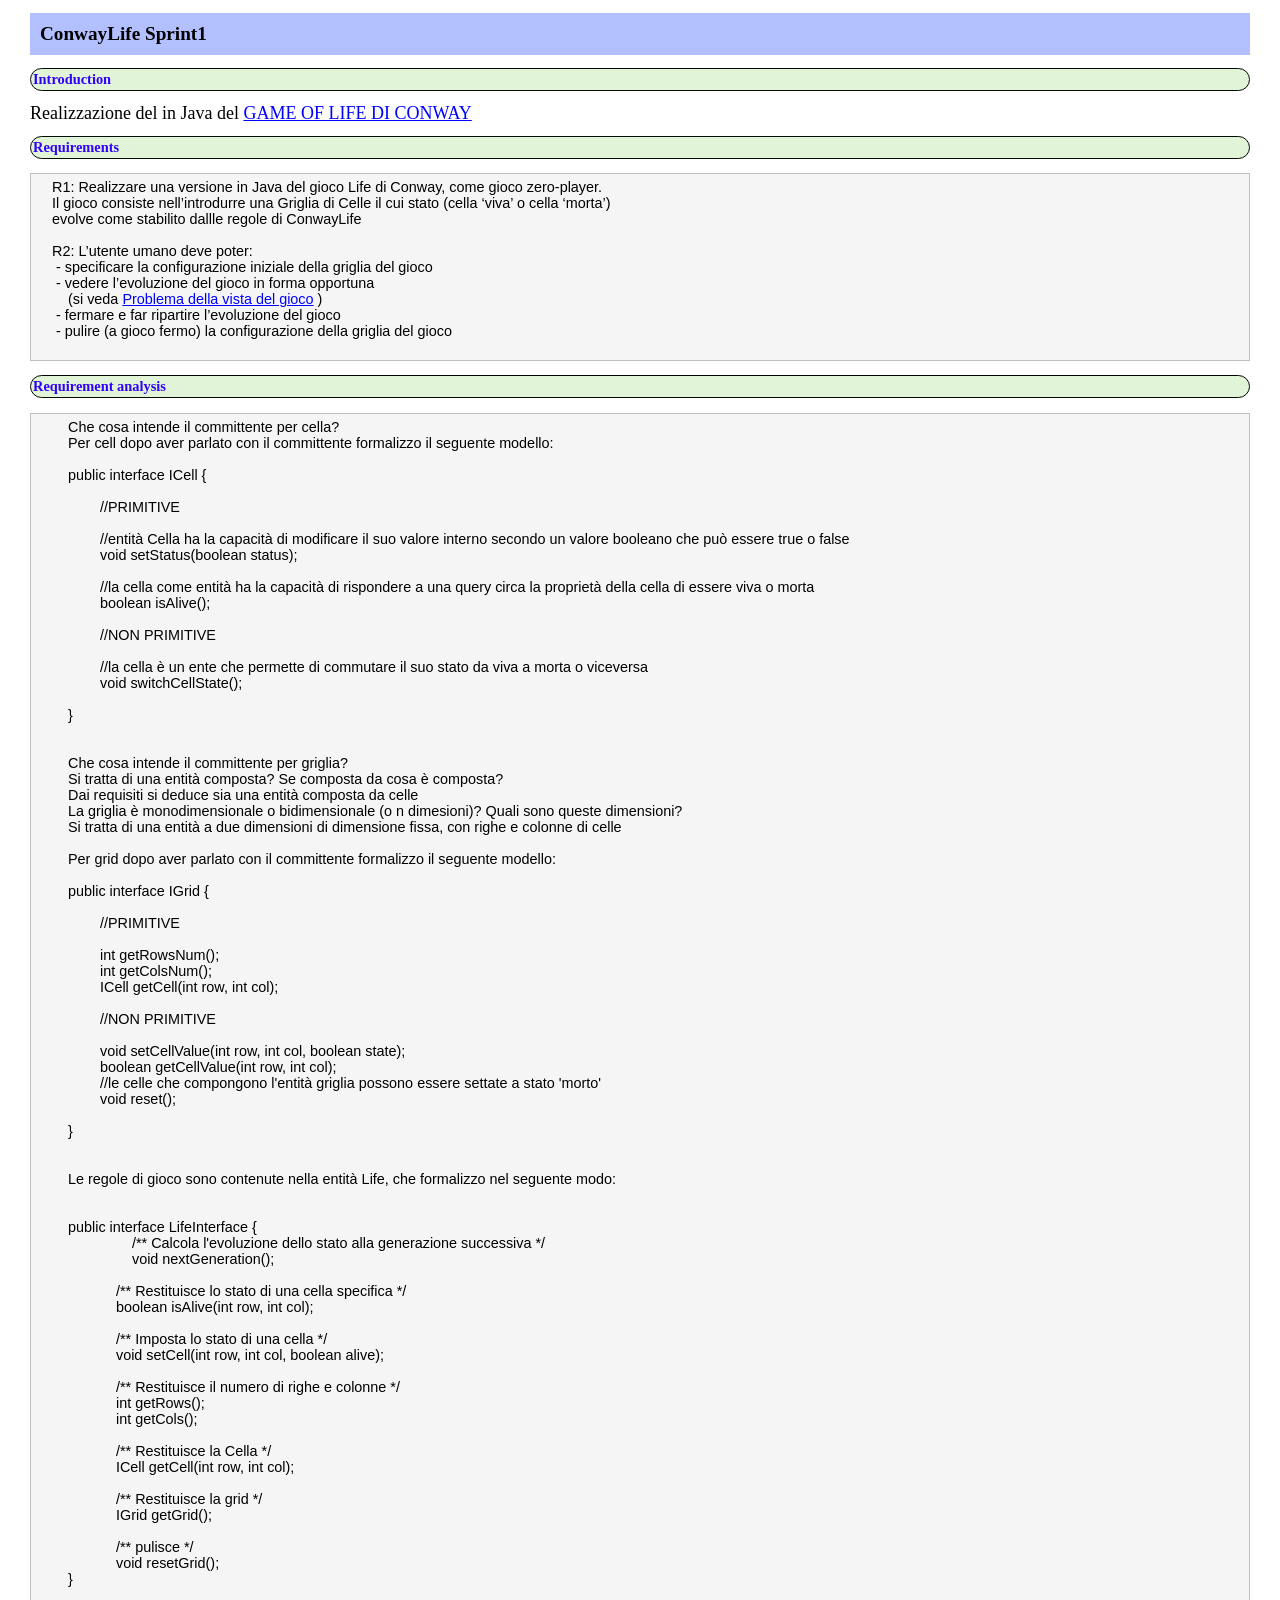
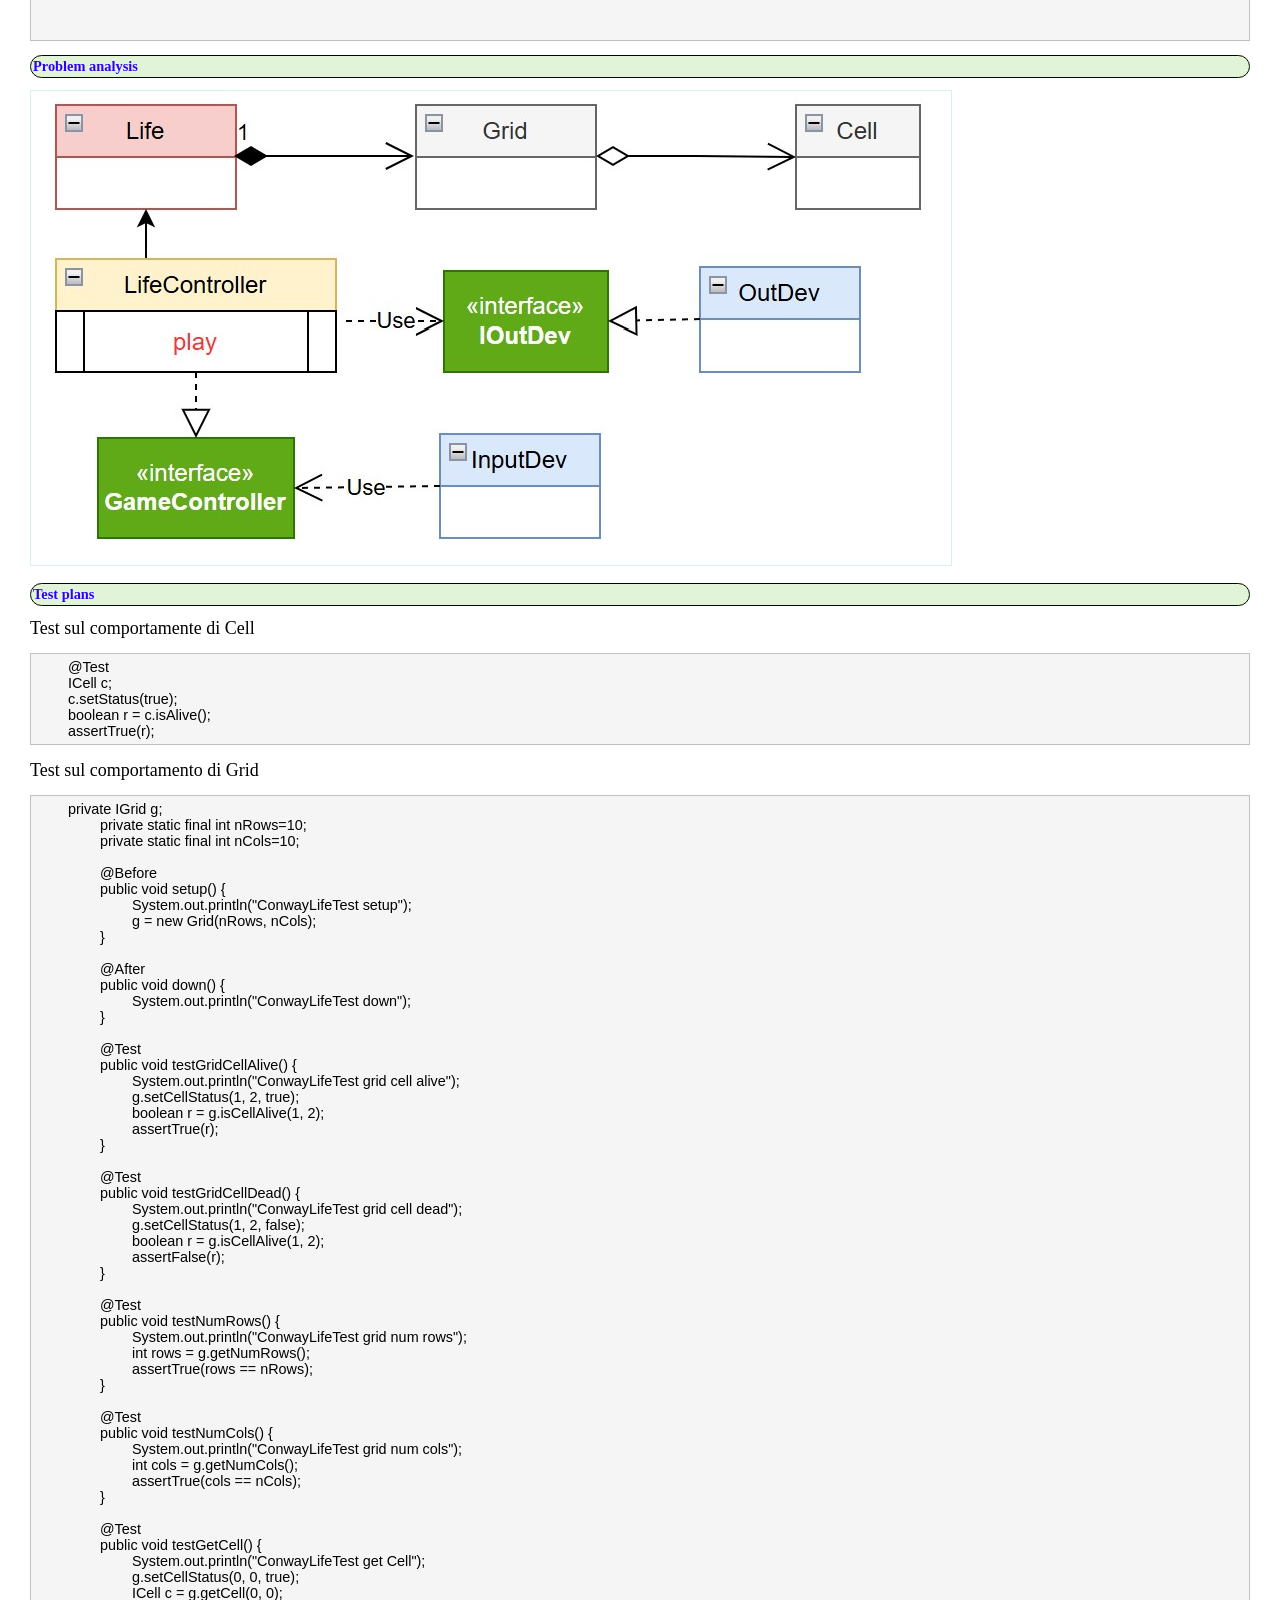
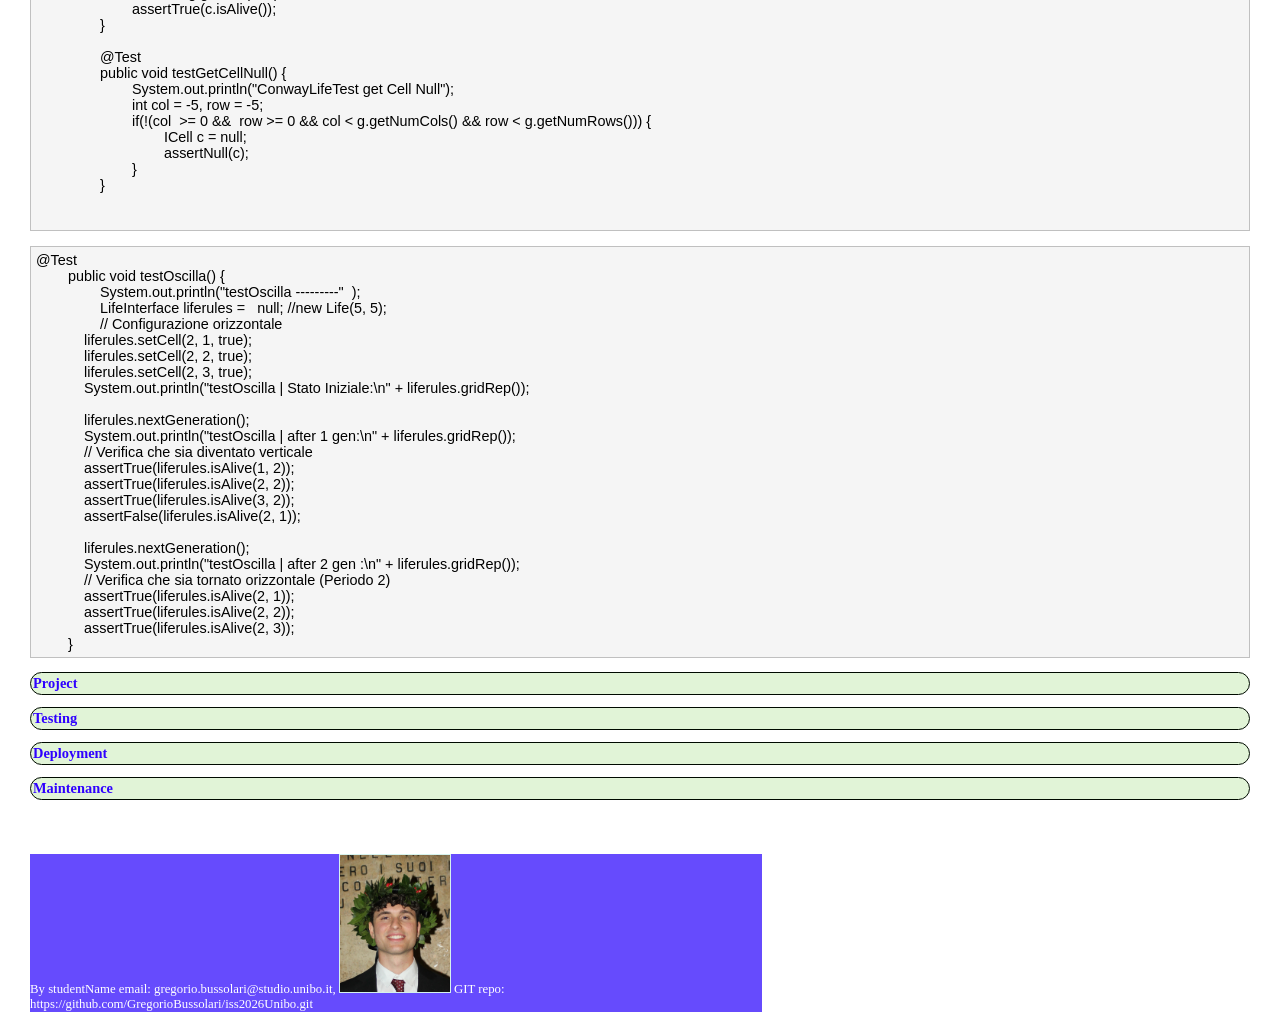
==== docs/chronicle/conway26Java_v0.html @ 1294dceb "Sprint2+InizioServizi" ====
<!DOCTYPE html PUBLIC "-//W3C//DTD HTML 4.01//EN" "http://www.w3.org/TR/html4/strict.dtd">
<html>
<head>

<link rel="stylesheet" type="text/css" href="css/mystyle.css">
<!--
    <script type="text/javascript" src="../css/issStyle.js"></script>
-->
    
</head>
   
<title>conway26Java_v0</title></head>
    

<body>
<div id="top">
<h1>ConwayLife Sprint1</h1>
</div>  

<div class="body">  

<h2>Introduction</h2>
Realizzazione del  in Java del
<a href='https://anatali.github.io/issLab2026/_static/docs/Protobook.pdf#chapter.6'>GAME OF LIFE DI CONWAY</a>
 
<h2>Requirements</h2>

 
<!-- <div class="remark"> -->
<pre>
    R1: Realizzare una versione in Java del gioco Life di Conway, come gioco zero-player. 
    Il gioco consiste nell’introdurre una Griglia di Celle il cui stato (cella ‘viva’ o cella ‘morta’) 
    evolve come stabilito dallle regole di ConwayLife

    R2: L’utente umano deve poter:
     - specificare la configurazione iniziale della griglia del gioco	
     - vedere l’evoluzione del gioco in forma opportuna 
        (si veda <a href='https://anatali.github.io/issLab2026/_static/docs/Protobook.pdf#section.6.3'>Problema della vista del gioco</a> )
     - fermare e far ripartire l’evoluzione del gioco
     - pulire (a gioco fermo) la configurazione della griglia del gioco

</pre>
 

 

<h2>Requirement analysis</h2>
<!-- <div class="remark"> -->
<pre>
	Che cosa intende il committente per cella?
	Per cell dopo aver parlato con il committente formalizzo il seguente modello:<br> 
	public interface ICell {
		
		//PRIMITIVE
		
		//entità Cella ha la capacità di modificare il suo valore interno secondo un valore booleano che può essere true o false
		void setStatus(boolean status);
		
		//la cella come entità ha la capacità di rispondere a una query circa la proprietà della cella di essere viva o morta
		boolean isAlive();
		
		//NON PRIMITIVE
		
		//la cella è un ente che permette di commutare il suo stato da viva a morta o viceversa
		void switchCellState();
		
	}<br>
	
	Che cosa intende il committente per griglia? 
	Si tratta di una entità composta? Se composta da cosa è composta?
	Dai requisiti si deduce sia una entità composta da celle
	La griglia è monodimensionale o bidimensionale (o n dimesioni)? Quali sono queste dimensioni?
	Si tratta di una entità a due dimensioni di dimensione fissa, con righe e colonne di celle
	
	Per grid dopo aver parlato con il committente formalizzo il seguente modello:<br>
	public interface IGrid {
		
		//PRIMITIVE
		
		int getRowsNum();
		int getColsNum();
		ICell getCell(int row, int col);
		
		//NON PRIMITIVE
		
		void setCellValue(int row, int col, boolean state);
		boolean getCellValue(int row, int col);
		//le celle che compongono l'entità griglia possono essere settate a stato 'morto'
		void reset();
		
	}<br>
	
	Le regole di gioco sono contenute nella entità Life, che formalizzo nel seguente modo:<br>

	public interface LifeInterface {
			/** Calcola l'evoluzione dello stato alla generazione successiva */
			void nextGeneration();

		    /** Restituisce lo stato di una cella specifica */
		    boolean isAlive(int row, int col);

		    /** Imposta lo stato di una cella */
		    void setCell(int row, int col, boolean alive);

		    /** Restituisce il numero di righe e colonne */
		    int getRows();
		    int getCols();
		    
		    /** Restituisce la Cella */
		    ICell getCell(int row, int col);
		    
		    /** Restituisce la grid */
		    IGrid getGrid();
		    
		    /** pulisce */
		    void resetGrid();
	}

	
	
</pre>


<h2>Problem analysis</h2>
<img src="./img/LifeGameJava+.jpg">

<h2>Test plans</h2> 
<!-- <div class="remark"> -->
Test sul comportamente di Cell
<pre>
	@Test
	ICell c;
	c.setStatus(true);
	boolean r = c.isAlive();
	assertTrue(r);
</pre>

Test sul comportamento di Grid
<pre>
	private IGrid g;
		private static final int nRows=10;
		private static final int nCols=10;
		
		@Before
		public void setup() {
			System.out.println("ConwayLifeTest setup");
			g = new Grid(nRows, nCols);
		}
		
		@After
		public void down() {
			System.out.println("ConwayLifeTest down");
		}
		
		@Test
		public void testGridCellAlive() {
			System.out.println("ConwayLifeTest grid cell alive");
			g.setCellStatus(1, 2, true);
			boolean r = g.isCellAlive(1, 2);
			assertTrue(r);
		}
		
		@Test
		public void testGridCellDead() {
			System.out.println("ConwayLifeTest grid cell dead");
			g.setCellStatus(1, 2, false);
			boolean r = g.isCellAlive(1, 2);
			assertFalse(r);
		}
		
		@Test
		public void testNumRows() {
			System.out.println("ConwayLifeTest grid num rows");
			int rows = g.getNumRows();
			assertTrue(rows == nRows);
		}
		
		@Test
		public void testNumCols() {
			System.out.println("ConwayLifeTest grid num cols");
			int cols = g.getNumCols();
			assertTrue(cols == nCols);
		}
		
		@Test
		public void testGetCell() {
			System.out.println("ConwayLifeTest get Cell");
			g.setCellStatus(0, 0, true);
			ICell c = g.getCell(0, 0);
			assertTrue(c.isAlive());
		}
		
		@Test
		public void testGetCellNull() {
			System.out.println("ConwayLifeTest get Cell Null");
			int col = -5, row = -5;
			if(!(col  >= 0 &&  row >= 0 && col < g.getNumCols() && row < g.getNumRows())) {
				ICell c = null;
				assertNull(c);
			}
		}
		
		
</pre>

<pre>
@Test
	public void testOscilla() {
		System.out.println("testOscilla ---------"  );
		LifeInterface liferules =   null; //new Life(5, 5);
		// Configurazione orizzontale
	    liferules.setCell(2, 1, true); 
	    liferules.setCell(2, 2, true);
	    liferules.setCell(2, 3, true);
	    System.out.println("testOscilla | Stato Iniziale:\n" + liferules.gridRep());

	    liferules.nextGeneration();
	    System.out.println("testOscilla | after 1 gen:\n" + liferules.gridRep());
	    // Verifica che sia diventato verticale
	    assertTrue(liferules.isAlive(1, 2)); 
	    assertTrue(liferules.isAlive(2, 2));
	    assertTrue(liferules.isAlive(3, 2));
	    assertFalse(liferules.isAlive(2, 1));

	    liferules.nextGeneration();
	    System.out.println("testOscilla | after 2 gen :\n" + liferules.gridRep());
	    // Verifica che sia tornato orizzontale (Periodo 2)
	    assertTrue(liferules.isAlive(2, 1));
	    assertTrue(liferules.isAlive(2, 2));
	    assertTrue(liferules.isAlive(2, 3));
	}	
</pre>
<h2>Project</h2> 
 
 

<h2>Testing</h2> 
 

<h2>Deployment</h2> 

 
<h2>Maintenance</h2> 
 
<!-- USEFUL
<table style="width:100%" border="1">
<tr>
<td style="width:50%">
</td>
<td></td>
</tr>
</table>
-->
	      	
<br/><br/> 	
</div>  

<div style="background-color:rgba(86, 56, 253, 0.9); width:60%;text-align:left;color:white">
By studentName email: gregorio.bussolari@studio.unibo.it, 
<!-- <img src="./img/mbot-S.jpg" alt="mbot" width="15%" height="15%"> -->
<img src="./img/me.JPG" alt="greg" width="15%" height="15%">
GIT repo: https://github.com/GregorioBussolari/iss2026Unibo.git 
</div> 
</body>
</html>
---- docs/chronicle/css/mystyle.css ----
body {
			font-family: 'Latin Modern Roman', serif;
			margin-left: 30px;
			margin-right: 30px;
			font-size: 0.8em;
}
 
 
 
		a:link{
			text-decoration: underline;
			color: blue;
			font-color: #ffccff;
			font-size: 100%;
		}


		hr {
			clear: both;
			height: 1px;
			color: #242424;
			background-color: transparent;
		}


div.top {
	width: 80%;
}
		
		div.bottom {
			width: 60%;
			background-color: lightyellow;
			border-style: solid;
			margin-top: 3em;
			margin-left:0.5em;
		}

		#i {
			color: #ff1010;
		}

		tt {
			font-family: "Arial";
			font-size: 90%;
			color: #006600;
		}

		em {
			font-family: "Arial";
			font-size: 110%;
			font-weight: bold;
			border-style: solid;
			border-color: #abe876;
			color: #1632cc;
		}

		bc {
			font-family: "Arial";
			font-size: 90%;
			font-weight: bold;
			color: #990000;
			background-color: #fcf8c7;
		}

		ks {
			font-family: "Arial";
			font-weight: bold;
			color: #0000CD;
			font-size: 90%;
		}

		kc {
			font-family: "Arial";
			font-weight: bold;
			color: #008000;
			font-size: 90%;
		}

		pre {
			font-family: "Arial";
			font-size: 0.8em;
			background-color: #f5f5f5;
			border: 1.5px solid silver;
			padding: 5px;
		}

		div.body {
			font-size: 18px;
		}

 		h1 {
			font-size: 1.5em;
			background-color: #b2c0ff;
			padding: 10px;
		}

		h2 {
			#background-color: #9ed8ff;
		font-size: 0.8em;
		background-color: #e1f4d7 !important;
		color: rgb(47, 0, 255) !important;
		margin: 100 !important;
		border: 1px solid rgb(0, 10, 0) !important;
		border-radius: 15px !important;
		padding: 2px !important;
		}

		h3 {
			background-color: #e6ccff;
			font-size: 100%;
		}

		h4 {
			background-color: #ccffcc;
			font-size: 100%;
			width: 95%;
			border-radius: 5px;
			padding: 2px;
		}

		h5 {
			background-color: #d5ffb0;
			font-size: 100%;
		}

		div.req {
			background-color: #d9ffb3;
			font-size: 18px;
			width: 700px;
			border: 3px solid green;
			padding: 15px;
			margin: 10px;
		}

		div.remark {
			background-color: #E3F2FD;
			border: 1.5px solid #d5f2ed;
			padding: 15px;
			margin: 10px;
			border-radius: 25px;
		}

		table,
		th,
		td {
			border: 1px solid black;
			border-collapse: collapse;
		}

		ol,
		ul,
		li {
			margin: 0;
			margin-left: 10px;
			padding: 0;
			padding-bottom: 5px;
		}

		table,
		th,
		td {
			border: 1px solid black;
		}

		img {
			border: 1.5px solid #d5f2ed
		}
 
		div.wrapdesc {
			width: 90%;
			margin: auto;
		}

		div.imagedesc {
			width: 85%;
			margin: auto;
		}
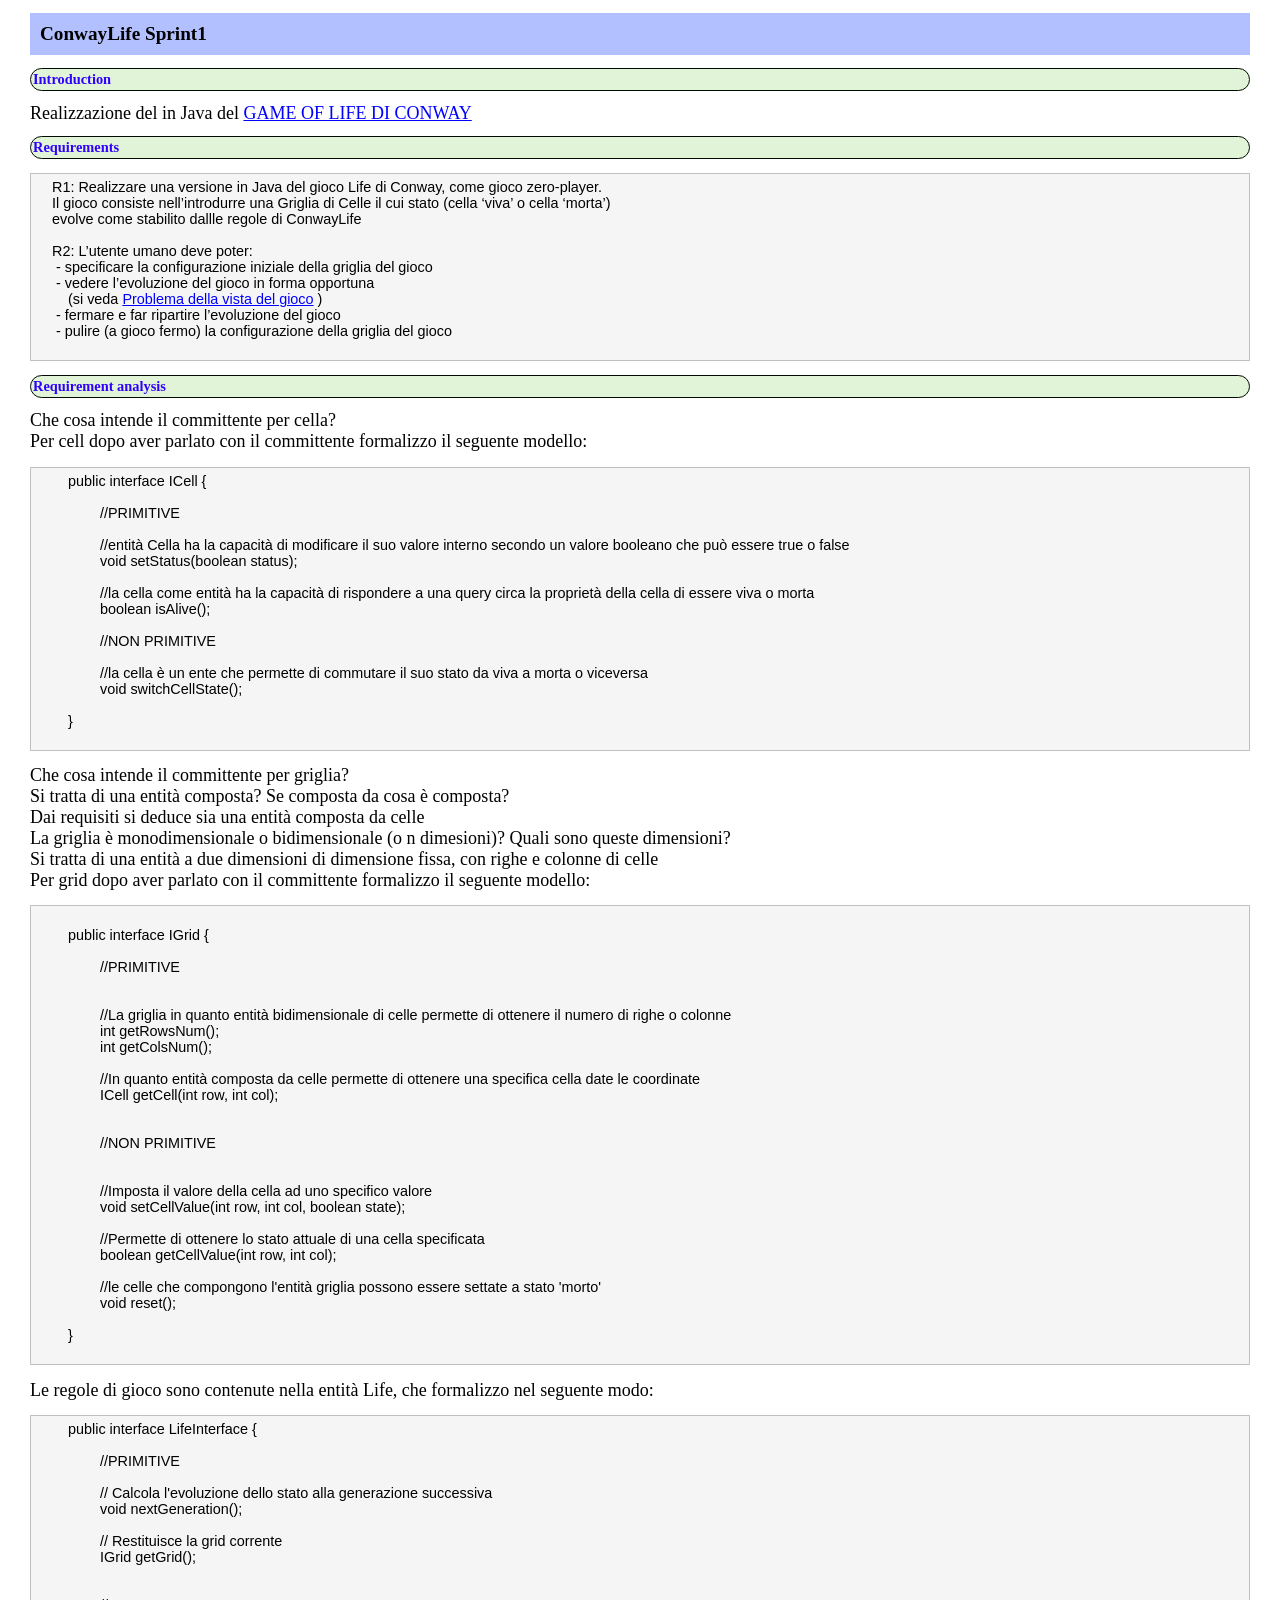
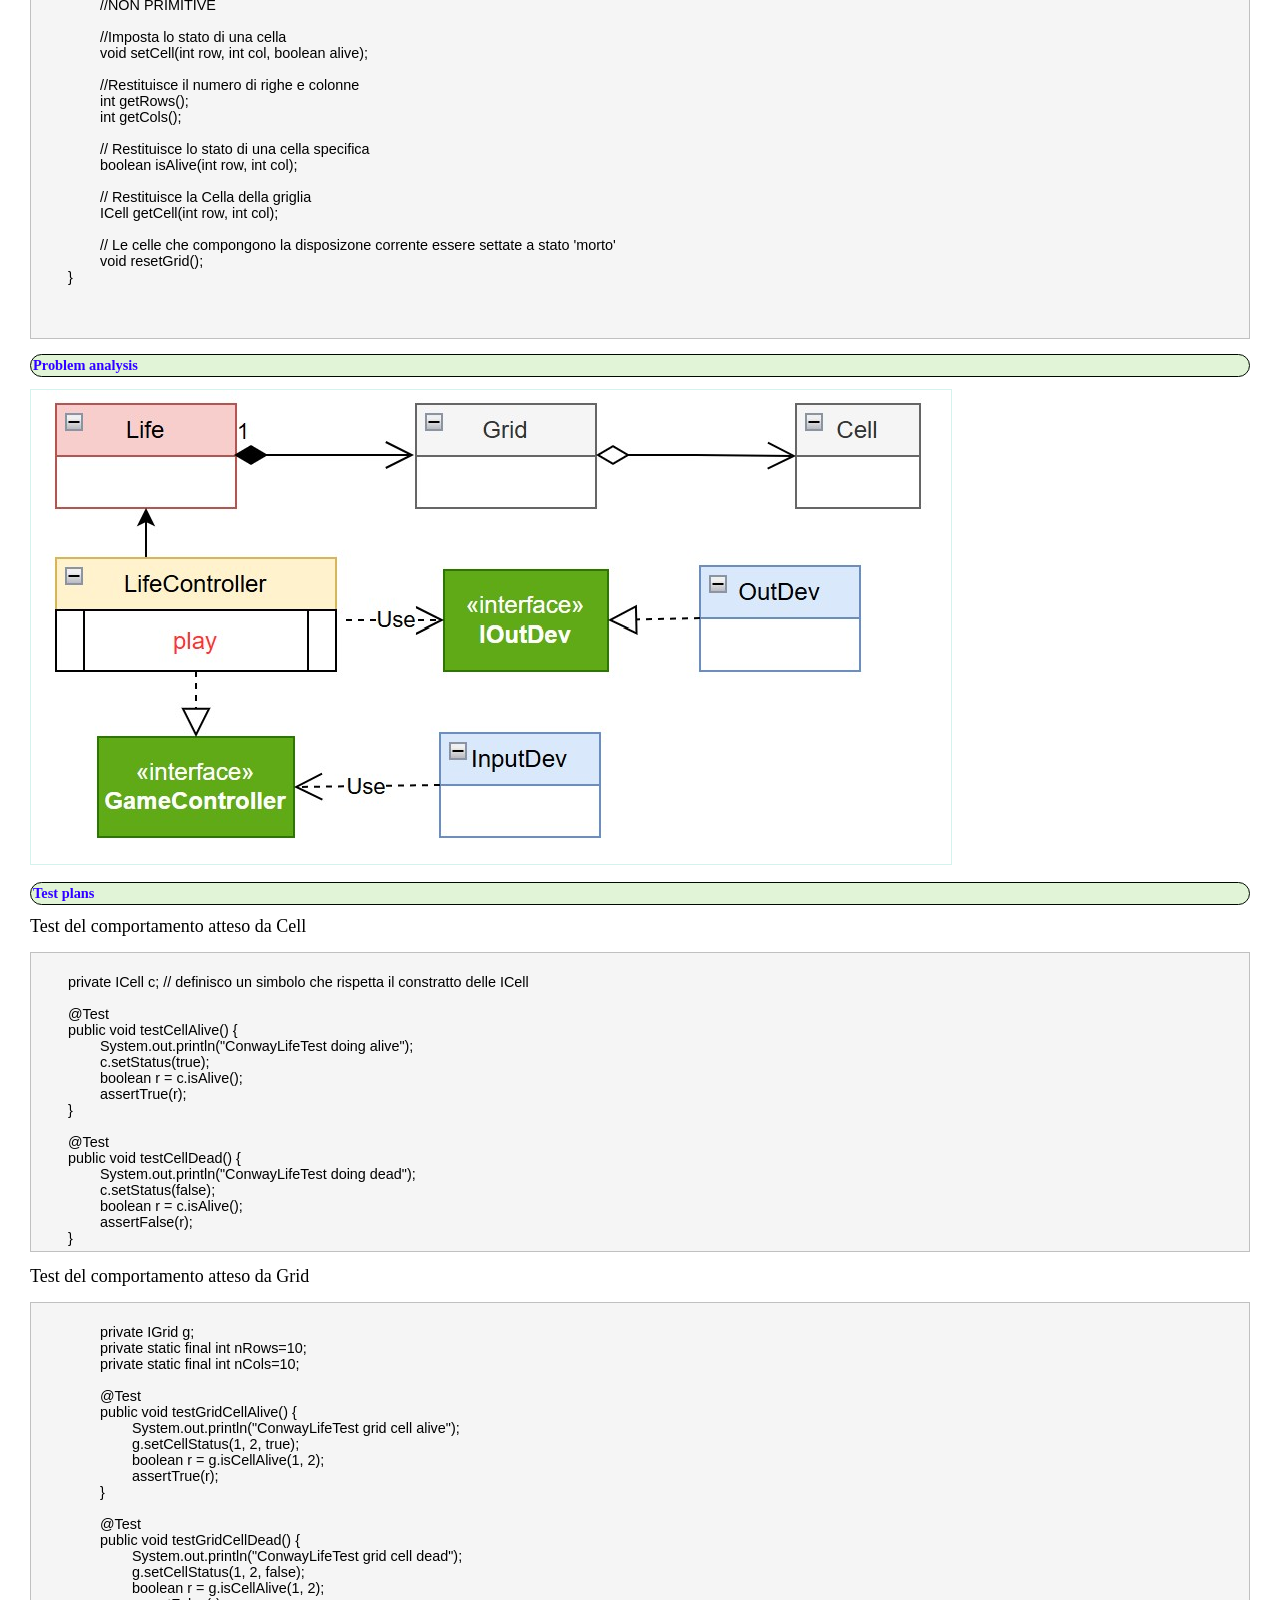
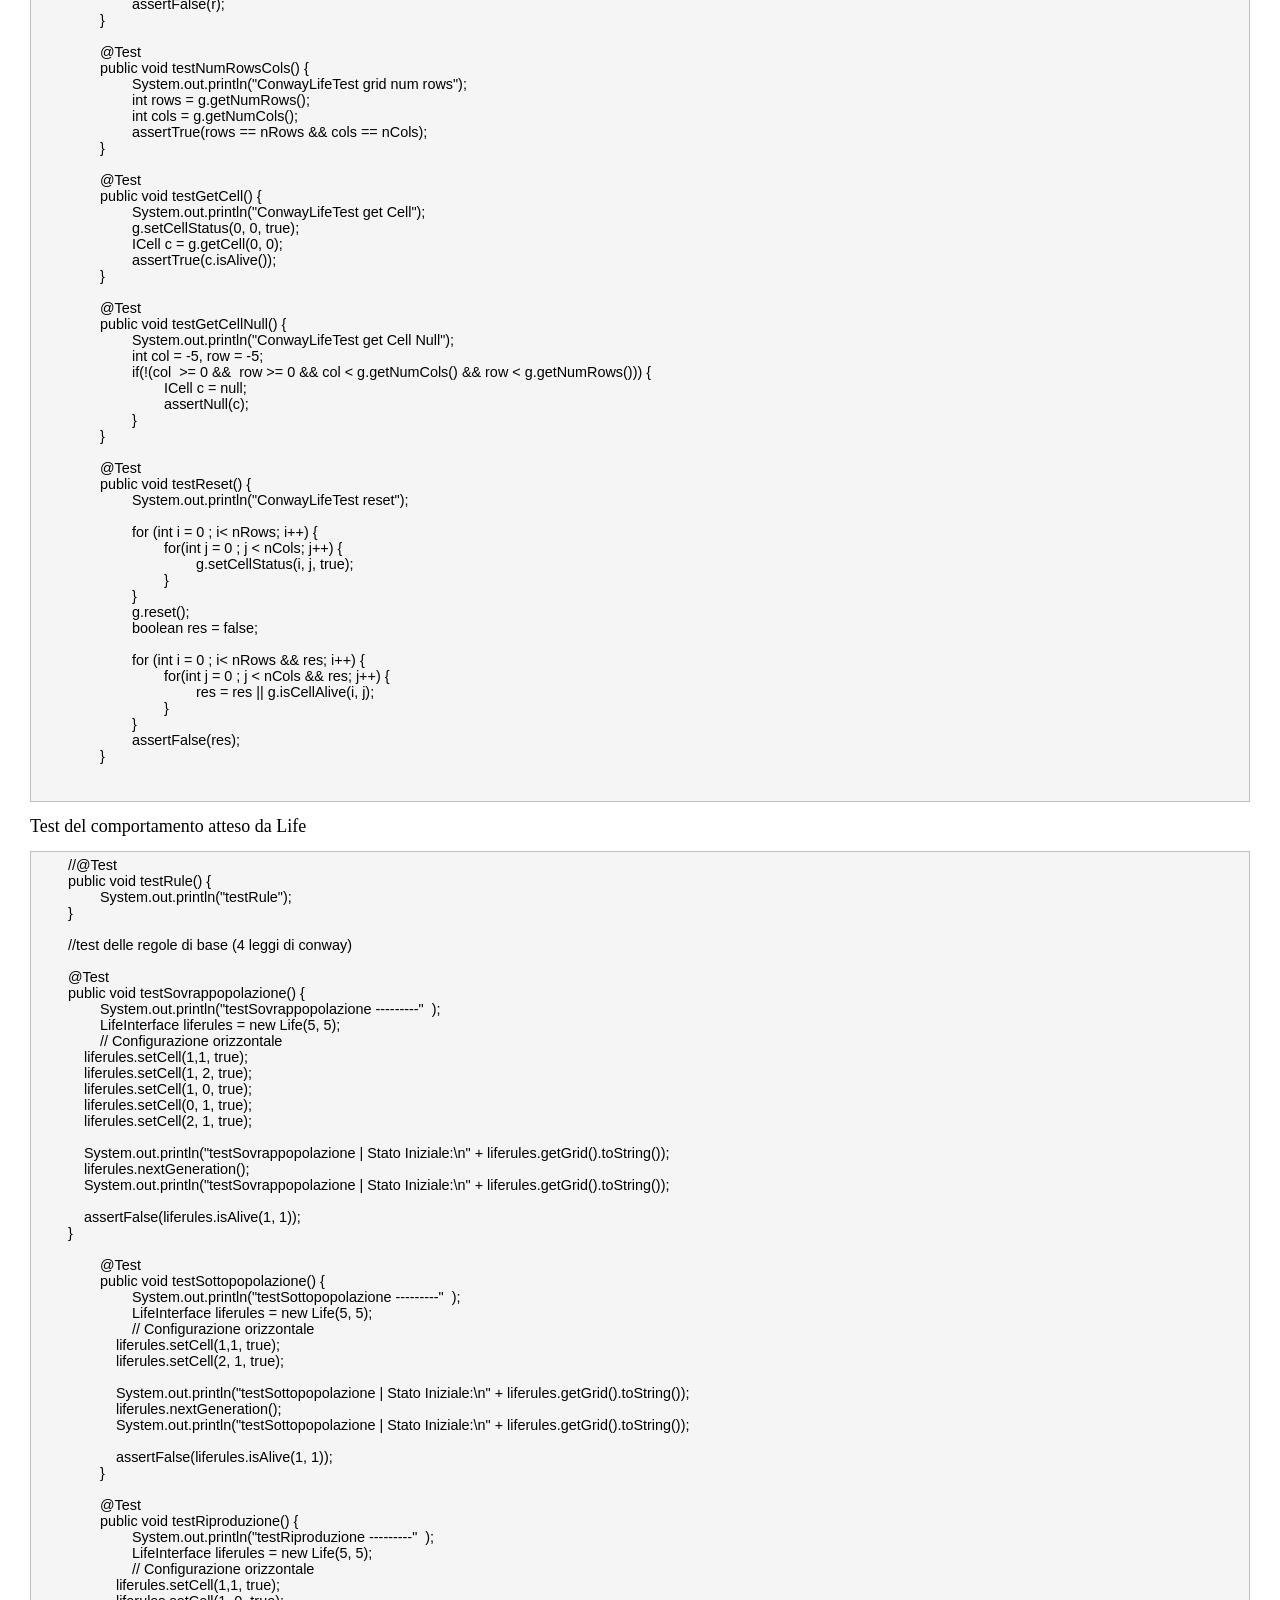
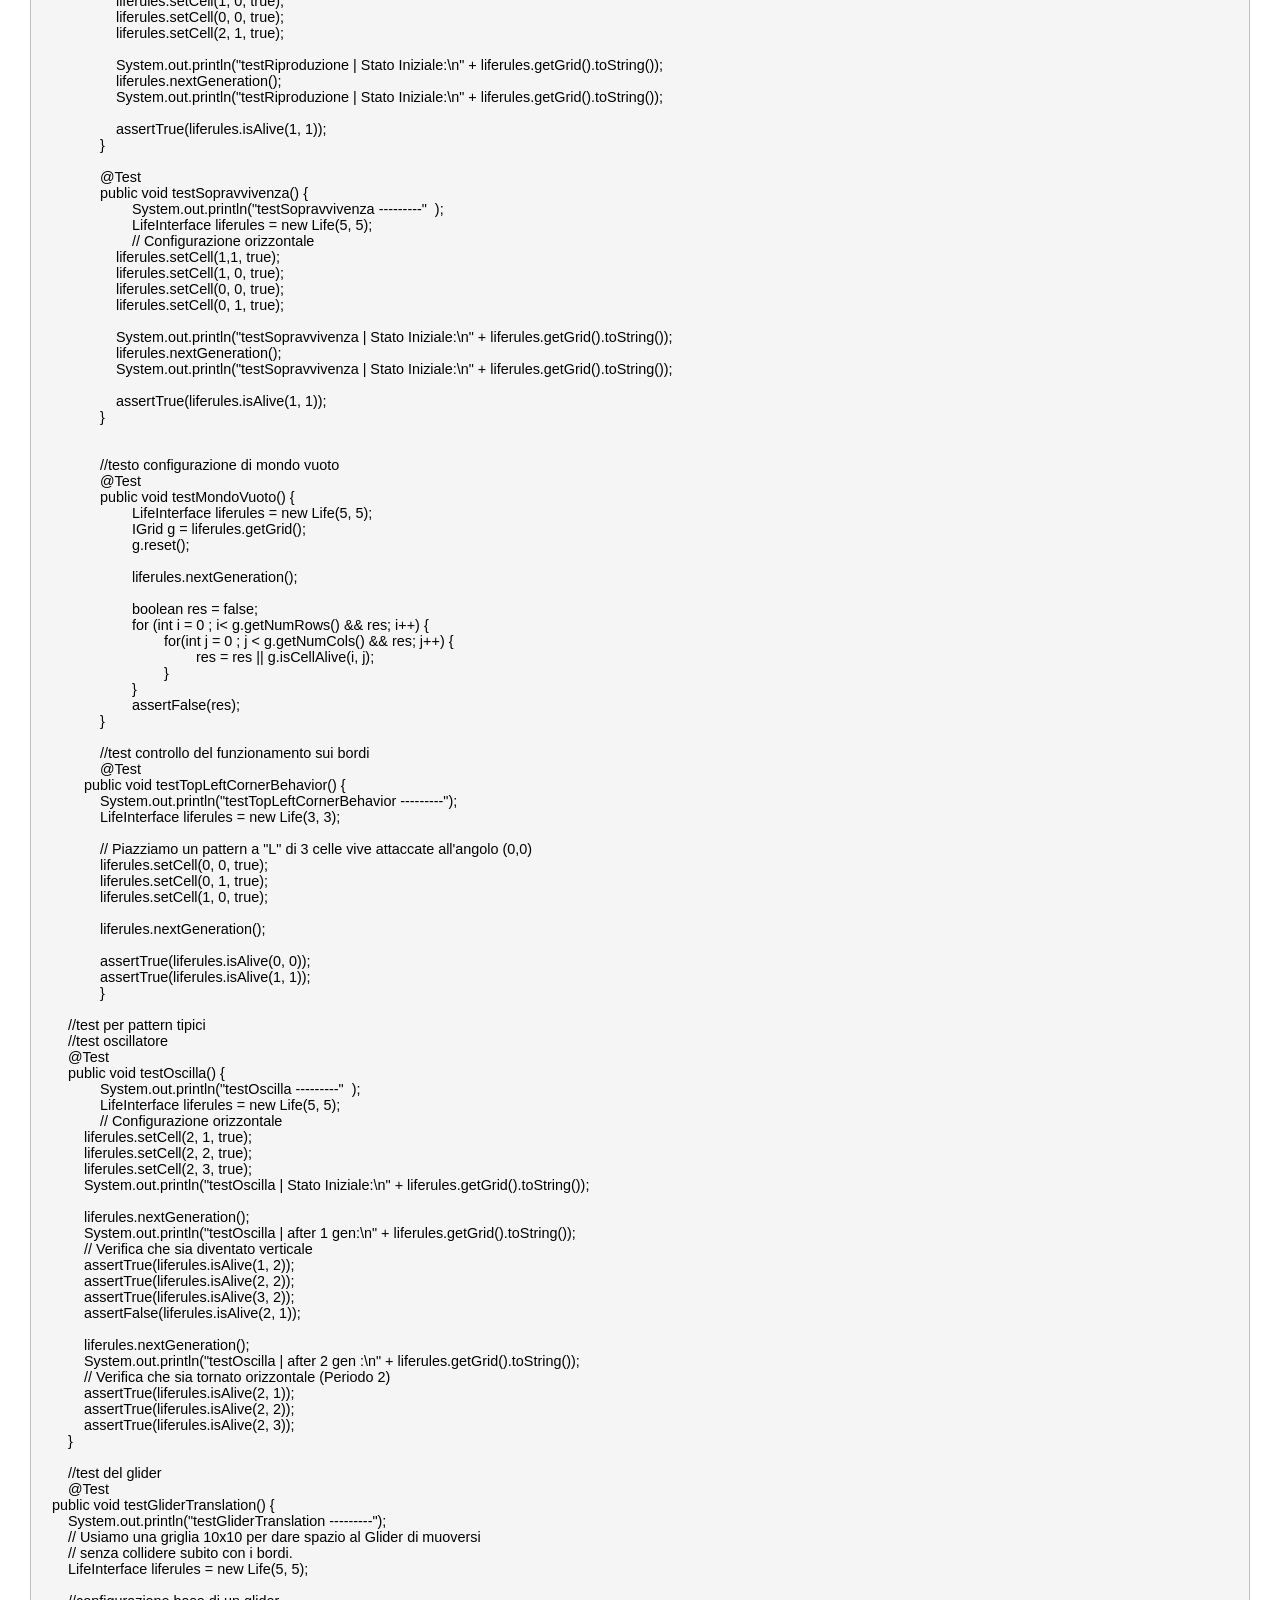
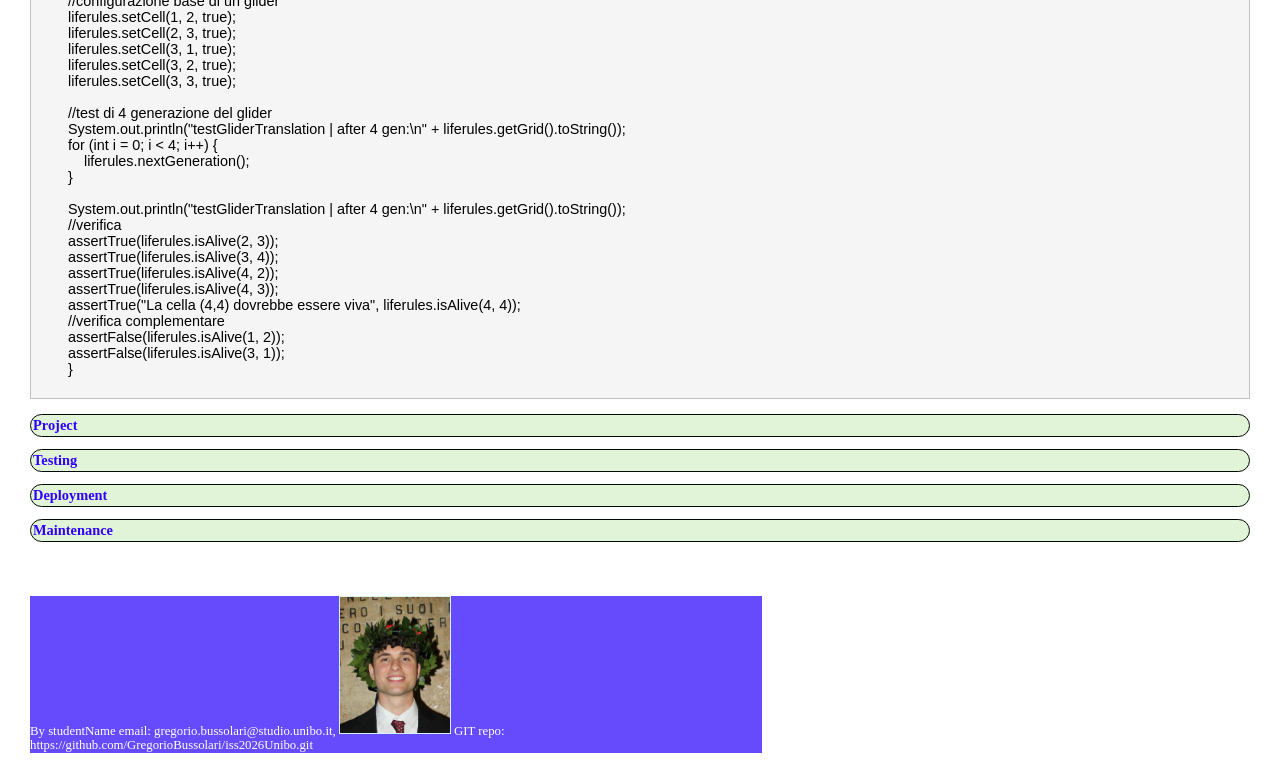
==== commit 0615ae7a: "Test Plan Life" ====
--- a/docs/chronicle/conway26Java_v0.html
+++ b/docs/chronicle/conway26Java_v0.html
@@ -45,10 +45,10 @@
  
 
 <h2>Requirement analysis</h2>
+Che cosa intende il committente per cella?<br> 
+Per cell dopo aver parlato con il committente formalizzo il seguente modello:<br> 
 <!-- <div class="remark"> -->
 <pre>
-	Che cosa intende il committente per cella?
-	Per cell dopo aver parlato con il committente formalizzo il seguente modello:<br> 
 	public interface ICell {
 		
 		//PRIMITIVE
@@ -65,55 +65,73 @@
 		void switchCellState();
 		
 	}<br>
-	
-	Che cosa intende il committente per griglia? 
-	Si tratta di una entità composta? Se composta da cosa è composta?
-	Dai requisiti si deduce sia una entità composta da celle
-	La griglia è monodimensionale o bidimensionale (o n dimesioni)? Quali sono queste dimensioni?
-	Si tratta di una entità a due dimensioni di dimensione fissa, con righe e colonne di celle
+</pre>	
+	Che cosa intende il committente per griglia? <br> 
+	Si tratta di una entità composta? Se composta da cosa è composta?<br> 
+	Dai requisiti si deduce sia una entità composta da celle<br> 
+	La griglia è monodimensionale o bidimensionale (o n dimesioni)? Quali sono queste dimensioni?<br> 
+	Si tratta di una entità a due dimensioni di dimensione fissa, con righe e colonne di celle<br> 
 	
 	Per grid dopo aver parlato con il committente formalizzo il seguente modello:<br>
+<pre>
+
 	public interface IGrid {
 		
 		//PRIMITIVE
 		
+
+		//La griglia in quanto entità bidimensionale di celle permette di ottenere il numero di righe o colonne
 		int getRowsNum();
 		int getColsNum();
+
+		//In quanto entità composta da celle permette di ottenere una specifica cella date le coordinate
 		ICell getCell(int row, int col);
 		
+
 		//NON PRIMITIVE
 		
+
+		//Imposta il valore della cella ad uno specifico valore
 		void setCellValue(int row, int col, boolean state);
+
+		//Permette di ottenere lo stato attuale di una cella specificata
 		boolean getCellValue(int row, int col);
+
 		//le celle che compongono l'entità griglia possono essere settate a stato 'morto'
 		void reset();
 		
 	}<br>
-	
+</pre>
 	Le regole di gioco sono contenute nella entità Life, che formalizzo nel seguente modo:<br>
-
+<pre>
 	public interface LifeInterface {
-			/** Calcola l'evoluzione dello stato alla generazione successiva */
-			void nextGeneration();
-
-		    /** Restituisce lo stato di una cella specifica */
-		    boolean isAlive(int row, int col);
-
-		    /** Imposta lo stato di una cella */
-		    void setCell(int row, int col, boolean alive);
-
-		    /** Restituisce il numero di righe e colonne */
-		    int getRows();
-		    int getCols();
-		    
-		    /** Restituisce la Cella */
-		    ICell getCell(int row, int col);
-		    
-		    /** Restituisce la grid */
-		    IGrid getGrid();
-		    
-		    /** pulisce */
-		    void resetGrid();
+
+		//PRIMITIVE
+
+		// Calcola l'evoluzione dello stato alla generazione successiva
+		void nextGeneration();
+
+		// Restituisce la grid corrente
+		IGrid getGrid();
+
+
+		//NON PRIMITIVE
+
+		//Imposta lo stato di una cella
+		void setCell(int row, int col, boolean alive);
+
+		//Restituisce il numero di righe e colonne
+		int getRows();
+		int getCols();
+
+		// Restituisce lo stato di una cella specifica 
+		boolean isAlive(int row, int col);
+
+		// Restituisce la Cella della griglia 
+		ICell getCell(int row, int col);
+
+		// Le celle che compongono la disposizone corrente essere settate a stato 'morto'
+		void resetGrid();
 	}
 
 	
@@ -126,31 +144,34 @@
 
 <h2>Test plans</h2> 
 <!-- <div class="remark"> -->
-Test sul comportamente di Cell
-<pre>
+Test del comportamento atteso da Cell
+<pre>
+
+	private ICell c; // definisco un simbolo che rispetta il constratto delle ICell
+	
 	@Test
-	ICell c;
-	c.setStatus(true);
-	boolean r = c.isAlive();
-	assertTrue(r);
-</pre>
-
-Test sul comportamento di Grid
-<pre>
-	private IGrid g;
+	public void testCellAlive() {
+		System.out.println("ConwayLifeTest doing alive");
+		c.setStatus(true);
+		boolean r = c.isAlive();
+		assertTrue(r);
+	}
+	
+	@Test
+	public void testCellDead() {
+		System.out.println("ConwayLifeTest doing dead");
+		c.setStatus(false);
+		boolean r = c.isAlive();
+		assertFalse(r);
+	}
+</pre>
+
+Test del comportamento atteso da Grid
+<pre>
+
+		private IGrid g;
 		private static final int nRows=10;
 		private static final int nCols=10;
-		
-		@Before
-		public void setup() {
-			System.out.println("ConwayLifeTest setup");
-			g = new Grid(nRows, nCols);
-		}
-		
-		@After
-		public void down() {
-			System.out.println("ConwayLifeTest down");
-		}
 		
 		@Test
 		public void testGridCellAlive() {
@@ -169,17 +190,11 @@
 		}
 		
 		@Test
-		public void testNumRows() {
+		public void testNumRowsCols() {
 			System.out.println("ConwayLifeTest grid num rows");
 			int rows = g.getNumRows();
-			assertTrue(rows == nRows);
-		}
-		
-		@Test
-		public void testNumCols() {
-			System.out.println("ConwayLifeTest grid num cols");
 			int cols = g.getNumCols();
-			assertTrue(cols == nCols);
+			assertTrue(rows == nRows && cols == nCols);
 		}
 		
 		@Test
@@ -199,23 +214,155 @@
 				assertNull(c);
 			}
 		}
-		
-		
-</pre>
-
-<pre>
-@Test
+
+		@Test
+		public void testReset() {
+			System.out.println("ConwayLifeTest reset");
+			
+			for (int i = 0 ; i< nRows; i++) {
+				for(int j = 0 ; j < nCols; j++) {
+					g.setCellStatus(i, j, true);
+				}
+			}
+			g.reset();
+			boolean res = false;
+			
+			for (int i = 0 ; i< nRows && res; i++) {
+				for(int j = 0 ; j < nCols && res; j++) {
+					res = res || g.isCellAlive(i, j);
+				}
+			}
+			assertFalse(res);
+		}
+		
+		
+</pre>
+Test del comportamento atteso da Life
+<pre>
+	//@Test
+	public void testRule() {
+		System.out.println("testRule");
+	}
+	
+	//test delle regole di base (4 leggi di conway)
+	
+	@Test
+	public void testSovrappopolazione() {
+		System.out.println("testSovrappopolazione ---------"  );
+		LifeInterface liferules = new Life(5, 5);
+		// Configurazione orizzontale
+	    liferules.setCell(1,1, true); 
+	    liferules.setCell(1, 2, true);
+	    liferules.setCell(1, 0, true);
+	    liferules.setCell(0, 1, true);
+	    liferules.setCell(2, 1, true);
+	    
+	    System.out.println("testSovrappopolazione | Stato Iniziale:\n" + liferules.getGrid().toString());
+	    liferules.nextGeneration();
+	    System.out.println("testSovrappopolazione | Stato Iniziale:\n" + liferules.getGrid().toString());
+	    
+	    assertFalse(liferules.isAlive(1, 1)); 
+	}
+	
+		@Test
+		public void testSottopopolazione() {
+			System.out.println("testSottopopolazione ---------"  );
+			LifeInterface liferules = new Life(5, 5);
+			// Configurazione orizzontale
+		    liferules.setCell(1,1, true); 
+		    liferules.setCell(2, 1, true);
+		    
+		    System.out.println("testSottopopolazione | Stato Iniziale:\n" + liferules.getGrid().toString());
+		    liferules.nextGeneration();
+		    System.out.println("testSottopopolazione | Stato Iniziale:\n" + liferules.getGrid().toString());
+		    
+		    assertFalse(liferules.isAlive(1, 1)); 
+		}
+		
+		@Test
+		public void testRiproduzione() {
+			System.out.println("testRiproduzione ---------"  );
+			LifeInterface liferules = new Life(5, 5);
+			// Configurazione orizzontale
+		    liferules.setCell(1,1, true); 
+		    liferules.setCell(1, 0, true);
+		    liferules.setCell(0, 0, true);
+		    liferules.setCell(2, 1, true);
+		    
+		    System.out.println("testRiproduzione | Stato Iniziale:\n" + liferules.getGrid().toString());
+		    liferules.nextGeneration();
+		    System.out.println("testRiproduzione | Stato Iniziale:\n" + liferules.getGrid().toString());
+		    
+		    assertTrue(liferules.isAlive(1, 1)); 
+		}
+		
+		@Test
+		public void testSopravvivenza() {
+			System.out.println("testSopravvivenza ---------"  );
+			LifeInterface liferules = new Life(5, 5);
+			// Configurazione orizzontale
+		    liferules.setCell(1,1, true); 
+		    liferules.setCell(1, 0, true);
+		    liferules.setCell(0, 0, true);
+		    liferules.setCell(0, 1, true);
+		    
+		    System.out.println("testSopravvivenza | Stato Iniziale:\n" + liferules.getGrid().toString());
+		    liferules.nextGeneration();
+		    System.out.println("testSopravvivenza | Stato Iniziale:\n" + liferules.getGrid().toString());
+		    
+		    assertTrue(liferules.isAlive(1, 1)); 
+		}
+		
+		
+		//testo configurazione di mondo vuoto
+		@Test
+		public void testMondoVuoto() {
+			LifeInterface liferules = new Life(5, 5);
+			IGrid g = liferules.getGrid();
+			g.reset();
+			
+			liferules.nextGeneration();
+			
+			boolean res = false;
+			for (int i = 0 ; i< g.getNumRows() && res; i++) {
+				for(int j = 0 ; j < g.getNumCols() && res; j++) {
+					res = res || g.isCellAlive(i, j);
+				}
+			}
+			assertFalse(res);
+		}
+		
+		//test controllo del funzionamento sui bordi
+		@Test
+	    public void testTopLeftCornerBehavior() {
+	        System.out.println("testTopLeftCornerBehavior ---------");
+	        LifeInterface liferules = new Life(3, 3);
+	        
+	        // Piazziamo un pattern a "L" di 3 celle vive attaccate all'angolo (0,0)
+	        liferules.setCell(0, 0, true);
+	        liferules.setCell(0, 1, true);
+	        liferules.setCell(1, 0, true);
+	        
+	        liferules.nextGeneration();
+	        
+	        assertTrue(liferules.isAlive(0, 0));
+	        assertTrue(liferules.isAlive(1, 1));
+		}
+		
+	//test per pattern tipici
+	//test oscillatore
+	@Test
 	public void testOscilla() {
 		System.out.println("testOscilla ---------"  );
-		LifeInterface liferules =   null; //new Life(5, 5);
+		LifeInterface liferules = new Life(5, 5);
 		// Configurazione orizzontale
 	    liferules.setCell(2, 1, true); 
 	    liferules.setCell(2, 2, true);
 	    liferules.setCell(2, 3, true);
-	    System.out.println("testOscilla | Stato Iniziale:\n" + liferules.gridRep());
+	    System.out.println("testOscilla | Stato Iniziale:\n" + liferules.getGrid().toString());
 
 	    liferules.nextGeneration();
-	    System.out.println("testOscilla | after 1 gen:\n" + liferules.gridRep());
+	    System.out.println("testOscilla | after 1 gen:\n" + liferules.getGrid().toString());
 	    // Verifica che sia diventato verticale
 	    assertTrue(liferules.isAlive(1, 2)); 
 	    assertTrue(liferules.isAlive(2, 2));
@@ -223,12 +370,46 @@
 	    assertFalse(liferules.isAlive(2, 1));
 
 	    liferules.nextGeneration();
-	    System.out.println("testOscilla | after 2 gen :\n" + liferules.gridRep());
+	    System.out.println("testOscilla | after 2 gen :\n" + liferules.getGrid().toString());
 	    // Verifica che sia tornato orizzontale (Periodo 2)
 	    assertTrue(liferules.isAlive(2, 1));
 	    assertTrue(liferules.isAlive(2, 2));
 	    assertTrue(liferules.isAlive(2, 3));
-	}	
+	}
+	
+	//test del glider
+	@Test
+    public void testGliderTranslation() {
+        System.out.println("testGliderTranslation ---------");
+        // Usiamo una griglia 10x10 per dare spazio al Glider di muoversi
+        // senza collidere subito con i bordi.
+        LifeInterface liferules = new Life(5, 5);
+        
+        //configurazione base di un glider
+        liferules.setCell(1, 2, true);
+        liferules.setCell(2, 3, true);
+        liferules.setCell(3, 1, true);
+        liferules.setCell(3, 2, true);
+        liferules.setCell(3, 3, true);
+        
+        //test di 4 generazione del glider
+        System.out.println("testGliderTranslation | after 4 gen:\n" + liferules.getGrid().toString());
+        for (int i = 0; i < 4; i++) {
+            liferules.nextGeneration();
+        }
+        
+        System.out.println("testGliderTranslation | after 4 gen:\n" + liferules.getGrid().toString());
+        //verifica
+        assertTrue(liferules.isAlive(2, 3));
+        assertTrue(liferules.isAlive(3, 4));
+        assertTrue(liferules.isAlive(4, 2));
+        assertTrue(liferules.isAlive(4, 3));
+        assertTrue("La cella (4,4) dovrebbe essere viva", liferules.isAlive(4, 4));
+        //verifica complementare
+        assertFalse(liferules.isAlive(1, 2));
+        assertFalse(liferules.isAlive(3, 1));
+	}
+	
 </pre>
 <h2>Project</h2> 
  
